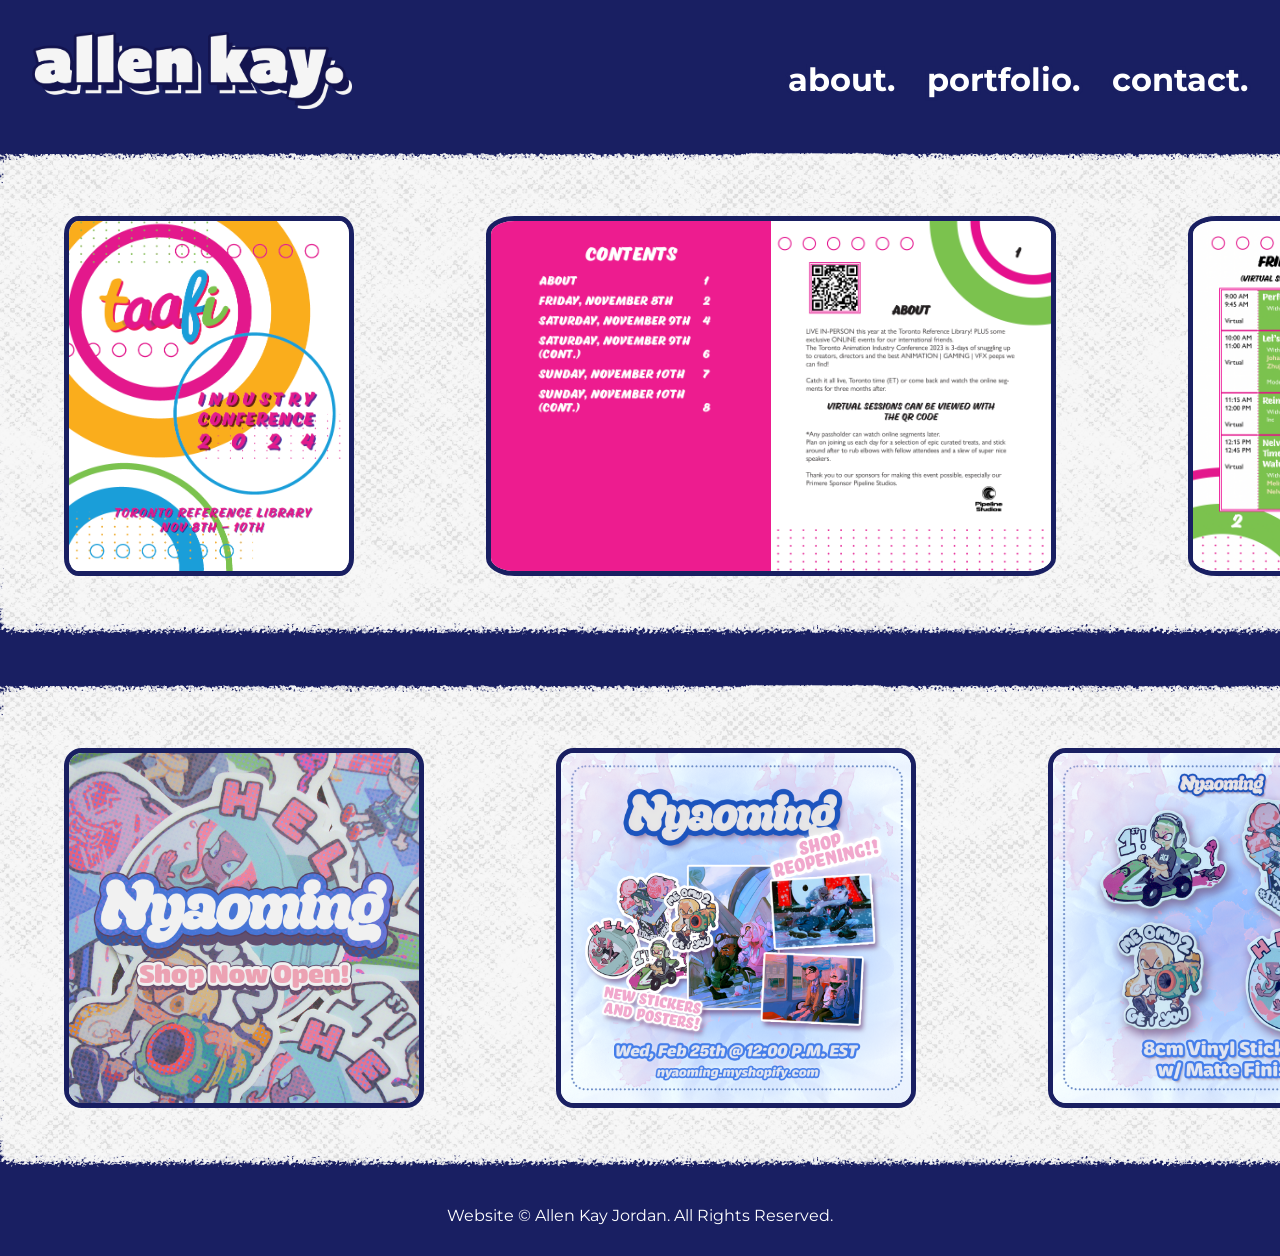
==== index.html @ 0dbe2fc4 "V 1.1" ====
<!DOCTYPE html>
<html lang="en">

<head>
   <!-- basic meta tags -->
   <title>Allen Kay Jordan's Portfolio Website</title>
   <meta charset="utf-8">
   <meta name="viewport" content="width=device-width, initial scale=1.0">
   <meta name="author" content="allen kay jordan">
   <meta name="copyright" content="allen kay jordan">
   <meta name="date" content="April 16th, 2026">
   <!-- SEO meta tags -->
   <meta name="description"
      content="Hi! My name is Allen Kay Jordan, and this is my portfolio site. Thanks for looking!">
   <meta name="url" content="allenkaywork.com">
   <meta name="robots" content="noindex, nofollow">
   <!-- OG tags -->
   <meta property="og:url" content="">
   <meta property="og:type" content="article">
   <meta property="og:title" content="Allen's Portfolio">
   <meta property="og:description"
      content="Hi! My name is Allen Kay Jordan, and this is my portfolio site. Thanks for looking!">
   <!-- links -->
   <link href="standard.css" type="text/css" rel="stylesheet">
   <link href="home.css" type="text/css" rel="stylesheet">
   <link href="images/logos/favicon.png" rel="icon" type="image/x-icon">
   <script src="script.js" defer></script>
</head>

<body>
   <!-- oh fuck i need the images. fuck me. i really dont wannna do that rn tho :/ -->
   <!-- let us spawn a dummy and i dont have to worry about it rn tee hee -->
   <h1>Allen's Portfolio Site</h1>
   <header>
      <!-- hamburger based on rosalieelphick's design - url: https://codepen.io/rosalieelphick/pen/xJyRoK -->
      <div id="hammedburger">
         <input type="checkbox" id="hamburger" class="hamburger">
         <label for="hamburger">
            <span class="bar" id="line1"></span>
            <span class="bar" id="line2"></span>
            <span class="bar" id="line3"></span>
         </label>
      </div>
      <div id="logo">
         <a href="index.html" id="top"><img class="logoImg" src="images/logos/DMlogoreg.png"
               alt="logo reading allen kay"></a>
         <a href="index.html" id="hover"><img class="logoImg" src="images/logos/DMlogohover.png"
               alt="logo reading allen kay"></a>
      </div>
      <div class="change">
         <nav>
            <ul>
               <li><a href="about.html">about.</a></li>
               <li><a href="portfolio.html">portfolio.</a></li>
               <li><a href="contact.html">contact.</a></li>
            </ul>
         </nav>
      </div>
   </header>
   <main>
      <section id="scrolling">
         <h2>Scrolling Images. Click on one to go to my portfolio!</h2>
         <section id="scrollingGalTop">
            <h3>Top Scrolling Image Gallery</h3>
            <div class="scrollingGal" id="galTop">
               <img src="images/portfolio pieces/frontTaafi.png" alt="front of a booklet with colorful circles adorning it. the text reads 'TAAFI industry conference 2024'" class="galImg">
               <img src="images/portfolio pieces/taffiinside.png" alt="inside spread of the TAAFI booklet. one side is all pink while the other side has a similar circle motif to the front and text." class="galImg">
               <img src="images/portfolio pieces/taafiinside2.png" alt="inside spread of the TAAFI booklet. there are many events listed on the pages." class="galImg">
               <img src="images/portfolio pieces/frontTaafi.png" alt="front of a booklet with colorful circles adorning it. the text reads 'TAAFI industry conference 2024'" class="galImg">
               <img src="images/portfolio pieces/taffiinside.png" alt="inside spread of the TAAFI booklet. one side is all pink while the other side has a similar circle motif to the front and text." class="galImg">
               <img src="images/portfolio pieces/taafiinside2.png" alt="inside spread of the TAAFI booklet. there are many events listed on the pages." class="galImg">
            </div>
         </section>
         <section id="scrollingGalBot">
            <h3>Bottom Scrolling Image Gallery</h3>
            <div class="scrollingGal" id="galBot">
              <img src="images/portfolio pieces/openingimg.png" alt="picture of a collage of stickers with the text 'Nyaoming Shop Opening' over them.">
                <img src="images/portfolio pieces/SHOPREOPENtime.png" alt="Picture showing a collage of illustrated posters and stickers with the text 'Nyaoming shop reopening' over the top of it">
                <img src="images/portfolio pieces/stickercat.png" alt="picture with similar background to previous image showing 4 sticker designs with the caption '8cm vinyl stickers with matte finish'">
                <img class="rectangle" src="images/portfolio pieces/back.png" alt="back of buisness card with the text 'Nyaoming 2d & 3d artist nyaoming.bigcartel.com' on it">
                <img src="images/portfolio pieces/openingimg.png" alt="picture of a collage of stickers with the text 'Nyaoming Shop Opening' over them.">
                <img src="images/portfolio pieces/SHOPREOPENtime.png" alt="Picture showing a collage of illustrated posters and stickers with the text 'Nyaoming shop reopening' over the top of it">
                <img src="images/portfolio pieces/stickercat.png" alt="picture with similar background to previous image showing 4 sticker designs with the caption '8cm vinyl stickers with matte finish'">
                <img class="rectangle" src="images/portfolio pieces/back.png" alt="back of buisness card with the text 'Nyaoming 2d & 3d artist nyaoming.bigcartel.com' on it">
            </div>
         </section>
      </section>
   </main>
   <footer>
      <small>Website &copy Allen Kay Jordan. All Rights Reserved.</small>
   </footer>
</body>

</html>
---- standard.css ----
/* import fonts */
@import url('https://fonts.googleapis.com/css2?family=Montserrat:ital,wght@0,100..900;1,100..900&display=swap');

/* http://meyerweb.com/eric/tools/css/reset/ 
   v2.0 | 20110126
   License: none (public domain)
*/

html,
body,
div,
span,
applet,
object,
iframe,
h1,
h2,
h3,
h4,
h5,
h6,
p,
blockquote,
pre,
a,
abbr,
acronym,
address,
big,
cite,
code,
del,
dfn,
em,
img,
ins,
kbd,
q,
s,
samp,
small,
strike,
strong,
sub,
sup,
tt,
var,
b,
u,
i,
center,
dl,
dt,
dd,
ol,
ul,
li,
fieldset,
form,
label,
legend,
table,
caption,
tbody,
tfoot,
thead,
tr,
th,
td,
article,
aside,
canvas,
details,
embed,
figure,
figcaption,
footer,
header,
hgroup,
menu,
nav,
output,
ruby,
section,
summary,
time,
mark,
audio,
video {
    margin: 0;
    padding: 0;
    border: 0;
    font-size: 100%;
    font: inherit;
    vertical-align: baseline;
}

/* HTML5 display-role reset for older browsers */
article,
aside,
details,
figcaption,
figure,
footer,
header,
hgroup,
menu,
nav,
section {
    display: block;
}

body {
    line-height: 1;
}

ol,
ul {
    list-style: none;
}

blockquote,
q {
    quotes: none;
}

blockquote:before,
blockquote:after,
q:before,
q:after {
    content: '';
    content: none;
}

table {
    border-collapse: collapse;
    border-spacing: 0;
}

/* end of reset */

/* start of my code */

/* basic styles */

:root {
    --dark-blue: #191f62;
    --light-blue: #4b59f2;
    --purple: #e1bbff;
    --yellow: #fbe17e;
}

html {
    font-family: "Montserrat", Helvetica, sans-serif;
    background-color: var(--dark-blue);
    font-size: 12pt;
}

body {
    background-image: url("images/mobile/mobileBG.png");
    background-size: 100%;
}

h1 {
    visibility: hidden;
    height: 0;
    width: 0;
}

h2 {
    font-size: 2.5rem;
    font-weight: bold;
    color: white;
    text-align: center;
    -webkit-text-stroke: 10px var(--dark-blue);
    paint-order: stroke fill;
}

h3 {
    font-size: 2rem;
    font-weight: bold;
    color: white;
    -webkit-text-stroke: 7px var(--dark-blue);
    paint-order: stroke fill;
}

button {
    font-family: "Montserrat", Helvetica, sans-serif;
}

/* hamburger menu, 
credit: based on rosalieelphick url: https://codepen.io/rosalieelphick/pen/xJyRoK */

.hamburger {
    position: fixed;
    opacity: 0;
    cursor: pointer;
    margin: auto auto;
    top: 5px;
    left: 5px;
    height: 50px;
    width: 50px;
    padding: 0;
    border: 0;
    z-index: 10001;
}

#line1,
#line2,
#line3 {
    position: fixed;
    left: 25%;
    padding: 0;
    width: 32px;
    height: 5px;
    display: block;
    border-radius: 4px;
    background-color: var(--dark-blue);
    transition: all 0.2s ease-out;
}

#line1 {
    top: 18px;
}

#line2 {
    top: 27px;
}

#line3 {
    top: 36px;
}

#hammedburger {
    position: fixed;
    height: 60px;
    width: 60px;
    top: 5%;
    left: 10%;
    z-index: 1000;
    cursor: pointer;
    border-radius: 50%;
    transition: all 0.2s ease-in-out;
    background-color: white;
    transform: scale(1.2);
}

/* hover */

#hammedburger:hover {
    background-color: var(--purple);
    filter: drop-shadow(3px 3px 0 var(--light-blue));
}

#hammedburger:hover #line1,
#hammedburger:hover #line2,
#hammedburger:hover #line3 {
    background-color: white;
}

/* checked - transform button */

#line1 {
    transform-origin: 19%;
}

#line3 {
    transform-origin: 19%;
}

#hamburger:checked+label>#line1 {
    transform: rotate(45deg);
    width: 42px;
    left: 23%;
}

#hamburger:checked+label>#line2 {
    transform: rotate(45deg);
    background-color: transparent;
}

#hamburger:checked+label>#line3 {
    transform: rotate(-45deg);
    width: 42px;
    left: 23%;
}


/* logo styles */

#logo {
    width: 25rem;
    margin: 10rem auto 3rem auto;
}

#logo a,
.logoImg {
    width: 25rem;
}

/* two image styles */

#hover {
    display: none;
}

#logo:hover #top {
    display: none;
    position: absolute;
}

#logo:hover #hover {
    display: block;
}

/* nav styles */

nav a {
    text-decoration: none;
    font-weight: bold;
    color: white;
    transition: all 0.1s ease-out;
}

nav a:hover {
    color: var(--purple);
    filter: drop-shadow(3px 3px 0 var(--light-blue));
}

/* mobile hamburger nav styles */

nav {
    position: fixed;
    overflow: hidden;
    top: 0;
    padding: 0 0 100vh 100vw;
    display: flex;
    flex-direction: column;
    background-image: url("images/mobile/mobileBG.png");
    left: -1100px;
    transition: left 0.4s ease-in-out;
    z-index: 10;
}

nav ul {
    position: absolute;
    left: 32%;
    top: 20%;
}

nav li {
    margin: 4rem 0;
}

nav li a {
    font-size: 3rem;
}

footer {
    color: white;
    padding: 2rem 0;
    text-align: center;
}

/* media queries */
/* general for now since like. nya */

@media screen and (width > 550px) {
    body {
        background-image: url("images/desktop/DesktopDMBG.png");
        background-size: 300%;
    }

    /* hamburger b gone */

    #hammedburger {
        display: none;
    }

    /* logo styles */

    #logo {
        width: 25rem;
        margin: 2rem auto 2rem auto;
    }

    #logo a,
    .logoImg {
        width: 25rem;
    }

    /* new nav */

    nav {
        background-image: none;
        left: 0;
        padding: 0;
        display: block;
        position: relative;
    }

    nav ul {
        position: relative;
        top: 0;
        left: 0; 
        display: flex;
        flex-direction: row;
        justify-content: center;
    }

    nav li {
        margin: 0 1rem 3rem 1rem;
    }

    nav li a{
        font-size: 2rem;
        -webkit-text-stroke: 7px var(--dark-blue);
        paint-order: stroke fill;
    }

}

@media screen and (width > 750px) {
    body {
        background-image: url("images/desktop/DesktopDMBG.png");
        background-size: 250%;
    }

}

@media screen and (width > 1080px) {
    body {
        background-image: url("images/desktop/DesktopDMBG.png");
        background-size: 150%;
    }

    /* logo styles */

    #logo {
        width: 20rem;
        margin: 2rem 0 2rem 2rem;
    }

    #logo a,
    .logoImg {
        width: 20rem;
    }

    /* new nav */

    nav {
        margin-top: -5rem;
    }

    nav ul {
        justify-content: end;
    }

    nav li {
        margin: 0 2rem 3rem 0;
    }

    nav li a{
        font-size: 2rem;
    }

}

@media screen and (width >=1300px) {
    body {
        background-image: url("images/desktop/DesktopDMBG.png");
        background-size: 100%;
    }
}
---- home.css ----
/* gallery styles */
/* scrolling gallery based on Lety's code. URL: https://stackoverflow.com/a/63454409 */

body {
    min-height: 100vh;
}

h2, h3 {
    visibility: hidden;
    height: 0;
    width: 0;
}

#scrolling {
    overflow: clip;
    position: relative;
}

#scrollingGalTop {
    margin-bottom: 2rem;
}

#scrollingGalTop, #scrollingGalBot {
    background-image: url('images/mobile/mobilegalscroll.png');
    background-size: cover;
    position: relative;
    height: 500px;
    width: auto;
    overflow: clip;
}

.scrollingGal {
    position: absolute;
    overflow: clip;
    white-space: nowrap;
}

#galTop {
    animation: bannermove 15s linear infinite;
}

#galBot {
    animation: bannermovereverse 17s linear infinite;
}

.scrollingGal img {
    max-height: 350px;
    margin: 4.5rem 4rem;
    border: 5px solid var(--dark-blue);
    border-radius: 5%;
}

/* keyframes declaration */

@keyframes bannermove {
    0% {
        transform: translate(0, 0);
    }
    100% {
        transform: translate(-50%, 0);
    }
}

@keyframes bannermovereverse {
    0% {
        transform: translate(-50%, 0);
    }
    100% {
        transform: translate(0, 0);
    }
}



/* media queries - size */

@media screen and (width > 750px) {
    

    #scrollingGalTop, #scrollingGalBot {
        background-image: url('images/desktop/DesktopDMgalbg.png');
    }


}
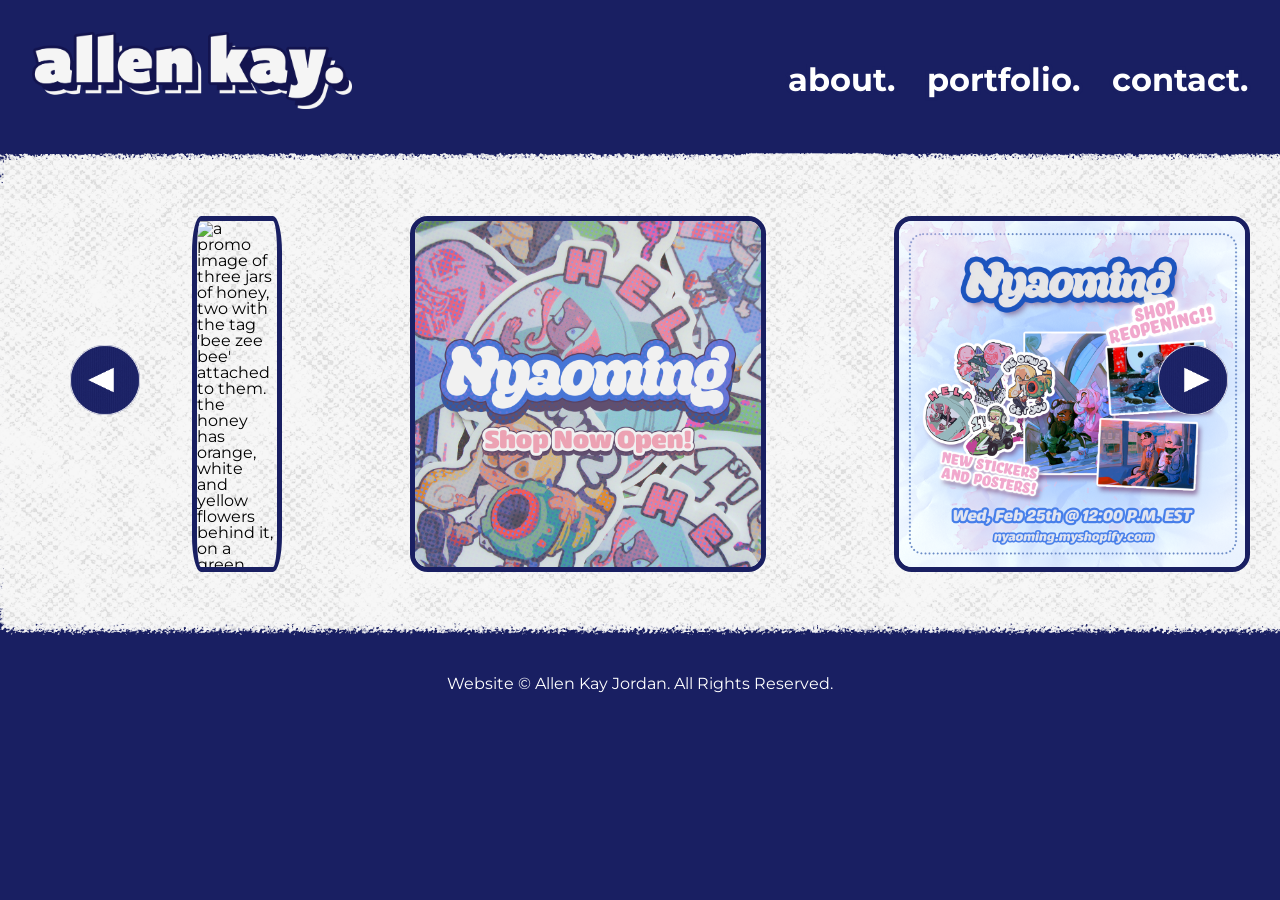
==== commit 090dd725: "Website 2.0" ====
--- a/index.html
+++ b/index.html
@@ -15,14 +15,14 @@
    <meta name="url" content="allenkaywork.com">
    <meta name="robots" content="noindex, nofollow">
    <!-- OG tags -->
-   <meta property="og:url" content="">
+   <meta property="og:url" content="www.allenkaywork.com">
    <meta property="og:type" content="article">
    <meta property="og:title" content="Allen's Portfolio">
    <meta property="og:description"
       content="Hi! My name is Allen Kay Jordan, and this is my portfolio site. Thanks for looking!">
    <!-- links -->
-   <link href="standard.css" type="text/css" rel="stylesheet">
-   <link href="home.css" type="text/css" rel="stylesheet">
+   <link href="CSS/standard.css" type="text/css" rel="stylesheet">
+   <link href="CSS/home.css" type="text/css" rel="stylesheet">
    <link href="images/logos/favicon.png" rel="icon" type="image/x-icon">
    <script src="script.js" defer></script>
 </head>
@@ -59,35 +59,29 @@
    </header>
    <main>
       <section id="scrolling">
-         <h2>Scrolling Images. Click on one to go to my portfolio!</h2>
-         <section id="scrollingGalTop">
-            <h3>Top Scrolling Image Gallery</h3>
-            <div class="scrollingGal" id="galTop">
-               <img src="images/portfolio pieces/frontTaafi.png" alt="front of a booklet with colorful circles adorning it. the text reads 'TAAFI industry conference 2024'" class="galImg">
-               <img src="images/portfolio pieces/taffiinside.png" alt="inside spread of the TAAFI booklet. one side is all pink while the other side has a similar circle motif to the front and text." class="galImg">
-               <img src="images/portfolio pieces/taafiinside2.png" alt="inside spread of the TAAFI booklet. there are many events listed on the pages." class="galImg">
-               <img src="images/portfolio pieces/frontTaafi.png" alt="front of a booklet with colorful circles adorning it. the text reads 'TAAFI industry conference 2024'" class="galImg">
-               <img src="images/portfolio pieces/taffiinside.png" alt="inside spread of the TAAFI booklet. one side is all pink while the other side has a similar circle motif to the front and text." class="galImg">
-               <img src="images/portfolio pieces/taafiinside2.png" alt="inside spread of the TAAFI booklet. there are many events listed on the pages." class="galImg">
-            </div>
-         </section>
-         <section id="scrollingGalBot">
-            <h3>Bottom Scrolling Image Gallery</h3>
-            <div class="scrollingGal" id="galBot">
-              <img src="images/portfolio pieces/openingimg.png" alt="picture of a collage of stickers with the text 'Nyaoming Shop Opening' over them.">
-                <img src="images/portfolio pieces/SHOPREOPENtime.png" alt="Picture showing a collage of illustrated posters and stickers with the text 'Nyaoming shop reopening' over the top of it">
-                <img src="images/portfolio pieces/stickercat.png" alt="picture with similar background to previous image showing 4 sticker designs with the caption '8cm vinyl stickers with matte finish'">
-                <img class="rectangle" src="images/portfolio pieces/back.png" alt="back of buisness card with the text 'Nyaoming 2d & 3d artist nyaoming.bigcartel.com' on it">
-                <img src="images/portfolio pieces/openingimg.png" alt="picture of a collage of stickers with the text 'Nyaoming Shop Opening' over them.">
-                <img src="images/portfolio pieces/SHOPREOPENtime.png" alt="Picture showing a collage of illustrated posters and stickers with the text 'Nyaoming shop reopening' over the top of it">
-                <img src="images/portfolio pieces/stickercat.png" alt="picture with similar background to previous image showing 4 sticker designs with the caption '8cm vinyl stickers with matte finish'">
-                <img class="rectangle" src="images/portfolio pieces/back.png" alt="back of buisness card with the text 'Nyaoming 2d & 3d artist nyaoming.bigcartel.com' on it">
-            </div>
-         </section>
+         <h2>Scrolling Gallery</h2>
+         <button id="backbutton"><img class="back" id="backhover" src="images/social_media/backbuttonhover.png"
+               alt="back button but purple"><img class="back" id="backreg" src="images/social_media/backbutton.png"
+               alt="back button">
+         </button>
+         <div class="scrollingGal" id="galTop">
+            <img class="rectangle" src="images/portfolio_pieces/PromoImageAdjusted.png"
+               alt="a promo image of three jars of honey, two with the tag 'bee zee bee' attached to them. the honey has orange, white and yellow flowers behind it, on a green backdrop.">
+            <img src="images/portfolio_pieces/openingimg.png"
+               alt="picture of a collage of stickers with the text 'Nyaoming Shop Opening' over them.">
+            <img src="images/portfolio_pieces/SHOPREOPENtime.png"
+               alt="Picture showing a collage of illustrated posters and stickers with the text 'Nyaoming shop reopening' over the top of it">
+            <img src="images/portfolio_pieces/frontTaafi.png"
+               alt="front of a booklet with colorful circles adorning it. the text reads 'TAAFI industry conference 2024'">
+         </div>
+         <button id="forwardbutton"><img class="forward" id="forwardhover"
+               src="images/social_media/forwardbuttonhover.png" alt="forward button but purple"><img class="forward"
+               id="forwardreg" src="images/social_media/forwardbutton.png" alt="forward button">
+         </button>
       </section>
    </main>
    <footer>
-      <small>Website &copy Allen Kay Jordan. All Rights Reserved.</small>
+      <small>Website &copy; Allen Kay Jordan. All Rights Reserved.</small>
    </footer>
 </body>
 
--- a/CSS/standard.css
+++ b/CSS/standard.css
@@ -0,0 +1,486 @@
+/* import fonts */
+@import url('https://fonts.googleapis.com/css2?family=Montserrat:ital,wght@0,100..900;1,100..900&display=swap');
+
+/* http://meyerweb.com/eric/tools/css/reset/ 
+   v2.0 | 20110126
+   License: none (public domain)
+*/
+
+html,
+body,
+div,
+span,
+applet,
+object,
+iframe,
+h1,
+h2,
+h3,
+h4,
+h5,
+h6,
+p,
+blockquote,
+pre,
+a,
+abbr,
+acronym,
+address,
+big,
+cite,
+code,
+del,
+dfn,
+em,
+img,
+ins,
+kbd,
+q,
+s,
+samp,
+small,
+strike,
+strong,
+sub,
+sup,
+tt,
+var,
+b,
+u,
+i,
+center,
+dl,
+dt,
+dd,
+ol,
+ul,
+li,
+fieldset,
+form,
+label,
+legend,
+table,
+caption,
+tbody,
+tfoot,
+thead,
+tr,
+th,
+td,
+article,
+aside,
+canvas,
+details,
+embed,
+figure,
+figcaption,
+footer,
+header,
+hgroup,
+menu,
+nav,
+output,
+ruby,
+section,
+summary,
+time,
+mark,
+audio,
+video {
+    margin: 0;
+    padding: 0;
+    border: 0;
+    font-size: 100%;
+    font: inherit;
+    vertical-align: baseline;
+}
+
+/* HTML5 display-role reset for older browsers */
+article,
+aside,
+details,
+figcaption,
+figure,
+footer,
+header,
+hgroup,
+menu,
+nav,
+section {
+    display: block;
+}
+
+body {
+    line-height: 1;
+}
+
+ol,
+ul {
+    list-style: none;
+}
+
+blockquote,
+q {
+    quotes: none;
+}
+
+blockquote:before,
+blockquote:after,
+q:before,
+q:after {
+    content: '';
+    content: none;
+}
+
+table {
+    border-collapse: collapse;
+    border-spacing: 0;
+}
+
+/* end of reset */
+
+/* start of my code */
+
+/* basic styles */
+
+:root {
+    --dark-blue: #191f62;
+    --light-blue: #4b59f2;
+    --purple: #e1bbff;
+    --yellow: #fbe17e;
+}
+
+html {
+    font-family: "Montserrat", Helvetica, sans-serif;
+    background-color: var(--dark-blue);
+    font-size: 12pt;
+}
+
+body {
+    background-image: url("../images/mobile/mobileBG.png");
+    background-size: 100%;
+}
+
+h1 {
+    visibility: hidden;
+    height: 0;
+    width: 0;
+}
+
+h2 {
+    font-size: 2.5rem;
+    font-weight: bold;
+    color: white;
+    text-align: center;
+    -webkit-text-stroke: 10px var(--dark-blue);
+    paint-order: stroke fill;
+}
+
+h3 {
+    font-size: 2rem;
+    font-weight: bold;
+    color: white;
+    -webkit-text-stroke: 7px var(--dark-blue);
+    paint-order: stroke fill;
+}
+
+.italic {
+    font-style: italic;
+}
+
+button {
+    font-family: "Montserrat", Helvetica, sans-serif;
+}
+
+/* hamburger menu, 
+credit: based on rosalieelphick url: https://codepen.io/rosalieelphick/pen/xJyRoK */
+
+.hamburger {
+    position: fixed;
+    opacity: 0;
+    cursor: pointer;
+    margin: auto auto;
+    top: 5px;
+    left: 5px;
+    height: 50px;
+    width: 50px;
+    padding: 0;
+    border: 0;
+    z-index: 10001;
+}
+
+#line1,
+#line2,
+#line3 {
+    position: fixed;
+    left: 25%;
+    padding: 0;
+    width: 32px;
+    height: 5px;
+    display: block;
+    border-radius: 4px;
+    background-color: var(--dark-blue);
+    transition: all 0.2s ease-out;
+}
+
+#line1 {
+    top: 18px;
+}
+
+#line2 {
+    top: 27px;
+}
+
+#line3 {
+    top: 36px;
+}
+
+#hammedburger {
+    position: fixed;
+    height: 60px;
+    width: 60px;
+    top: 5%;
+    left: 10%;
+    z-index: 1000;
+    cursor: pointer;
+    border-radius: 50%;
+    transition: all 0.2s ease-in-out;
+    background-color: white;
+    transform: scale(1.2);
+}
+
+/* hover */
+
+#hammedburger:hover {
+    background-color: var(--purple);
+    filter: drop-shadow(3px 3px 0 var(--light-blue));
+}
+
+#hammedburger:hover #line1,
+#hammedburger:hover #line2,
+#hammedburger:hover #line3 {
+    background-color: white;
+}
+
+/* checked - transform button */
+
+#line1 {
+    transform-origin: 19%;
+}
+
+#line3 {
+    transform-origin: 19%;
+}
+
+#hamburger:checked+label>#line1 {
+    transform: rotate(45deg);
+    width: 42px;
+    left: 23%;
+}
+
+#hamburger:checked+label>#line2 {
+    transform: rotate(45deg);
+    background-color: transparent;
+}
+
+#hamburger:checked+label>#line3 {
+    transform: rotate(-45deg);
+    width: 42px;
+    left: 23%;
+}
+
+
+/* logo styles */
+
+#logo {
+    width: 25rem;
+    margin: 10rem auto 3rem auto;
+}
+
+#logo a,
+.logoImg {
+    width: 25rem;
+}
+
+#logo #top {
+    transition: all 0.2s ease-in-out;
+    position: absolute;
+}
+
+/* two image styles */
+
+#hover {
+    opacity: 0;
+    transition: all 0.2s ease-in-out;
+}
+
+#logo:hover #top {
+    opacity: 0;
+    position: absolute;
+}
+
+#logo:hover #hover {
+    opacity: 1;
+}
+
+/* nav styles */
+
+nav a {
+    text-decoration: none;
+    font-weight: bold;
+    color: white;
+    transition: all 0.1s ease-out;
+}
+
+nav a:hover {
+    color: var(--purple);
+    filter: drop-shadow(3px 3px 0 var(--light-blue));
+}
+
+/* mobile hamburger nav styles */
+
+nav {
+    position: fixed;
+    overflow: hidden;
+    top: 0;
+    padding: 0 0 100dvh 100dvw;
+    display: flex;
+    flex-direction: column;
+    background-image: url("../images/mobile/mobileBG.png");
+    left: -1100px;
+    transition: left 0.4s ease-in-out;
+    z-index: 10;
+}
+
+nav ul {
+    position: absolute;
+    left: 32%;
+    top: 20%;
+}
+
+nav li {
+    margin: 4rem 0;
+}
+
+nav li a {
+    font-size: 3rem;
+}
+
+footer {
+    color: white;
+    padding: 2rem 0;
+    text-align: center;
+}
+
+/* media queries */
+/* general for now since like. nya */
+
+@media screen and (width > 550px) {
+    body {
+        background-image: url("../images/desktop/DesktopDMBG.png");
+        background-size: 300%;
+    }
+
+    /* hamburger b gone */
+
+    #hammedburger {
+        display: none;
+    }
+
+    /* logo styles */
+
+    #logo {
+        width: 25rem;
+        margin: 2rem auto 2rem auto;
+    }
+
+    #logo a,
+    .logoImg {
+        width: 25rem;
+    }
+
+    /* new nav */
+
+    nav {
+        background-image: none;
+        left: 0;
+        padding: 0;
+        display: block;
+        position: relative;
+    }
+
+    nav ul {
+        position: relative;
+        top: 0;
+        left: 0; 
+        display: flex;
+        flex-direction: row;
+        justify-content: center;
+    }
+
+    nav li {
+        margin: 0 1rem 3rem 1rem;
+    }
+
+    nav li a{
+        font-size: 2rem;
+        -webkit-text-stroke: 7px var(--dark-blue);
+        paint-order: stroke fill;
+    }
+
+}
+
+@media screen and (width > 750px) {
+    body {
+        background-image: url("../images/desktop/DesktopDMBG.png");
+        background-size: 250%;
+    }
+
+}
+
+@media screen and (width > 1080px) {
+    body {
+        background-image: url("../images/desktop/DesktopDMBG.png");
+        background-size: 150%;
+    }
+
+    /* logo styles */
+
+    #logo {
+        width: 20rem;
+        margin: 2rem 0 2rem 2rem;
+        position: relative;
+        z-index: 11;
+    }
+
+    #logo a,
+    .logoImg {
+        width: 20rem;
+    }
+
+    /* new nav */
+
+    nav {
+        margin-top: -5rem;
+    }
+
+    nav ul {
+        justify-content: end;
+    }
+
+    nav li {
+        margin: 0 2rem 3rem 0;
+    }
+
+    nav li a{
+        font-size: 2rem;
+    }
+
+}
+
+@media screen and (width >=1300px) {
+    body {
+        background-image: url("../images/desktop/DesktopDMBG.png");
+        background-size: 100%;
+    }
+}
--- a/CSS/home.css
+++ b/CSS/home.css
@@ -0,0 +1,109 @@
+/* gallery styles */
+/* scrolling gallery based on Lety's code. URL: https://stackoverflow.com/a/63454409 */
+
+body {
+    min-height: 100dvh;
+}
+
+h2, h3 {
+    visibility: hidden;
+    height: 0;
+    width: 0;
+}
+
+#scrolling {
+    overflow: scroll;
+    scroll-behavior: smooth;
+    position: relative;
+}
+
+/* button styles */
+
+button {
+    position: absolute;
+    background-color: transparent;
+    border: none;
+    z-index: 7;
+    top: 40%;
+    transition: all 0.2s ease-in;
+}
+
+#forwardbutton {
+    left: 80%;
+}
+
+button:hover {
+    cursor: pointer;
+}
+
+#backreg, #forwardreg, #backhover, #forwardhover {
+    transition: all 0.2s ease-in;
+}
+
+button:hover #backreg, button:hover #forwardreg {
+    opacity: 0;
+}
+
+button:hover #backhover, button:hover #forwardhover {
+    filter: drop-shadow(3px 3px 0 var(--light-blue));
+}
+
+button img {
+    position: absolute;
+    width: 70px;
+}
+
+/* more scrolling */
+
+.scrollingGal {
+    background-image: url('../images/desktop/DesktopDMgalbg.png');
+    background-size: cover;
+    position: relative;
+    display: flex;
+    height: 500px;
+    width: auto;
+    overflow: scroll;
+    padding: 0 10%;
+}
+
+.scrollingGal img {
+    max-height: 350px;
+    margin: 4.5rem 4rem;
+    border: 5px solid var(--dark-blue);
+    border-radius: 5%;
+}
+
+.scrollingGal .rectangle {
+    border-radius: 10%;
+}
+
+/* media queries - size */
+
+@media screen and (width > 549px) {
+
+    #backbutton {
+    left: 5%;
+   }
+
+}
+
+
+@media screen and (width > 750px) {
+   
+    #forwardbutton {
+        left: 85%;
+    }
+    
+    .scrollingGal {
+        background-image: url('../images/desktop/DesktopDMgalbg.png');
+    }
+
+}
+
+@media screen and (width > 1080px) {
+
+#forwardbutton {
+        left: 90%;
+    }
+
+}
